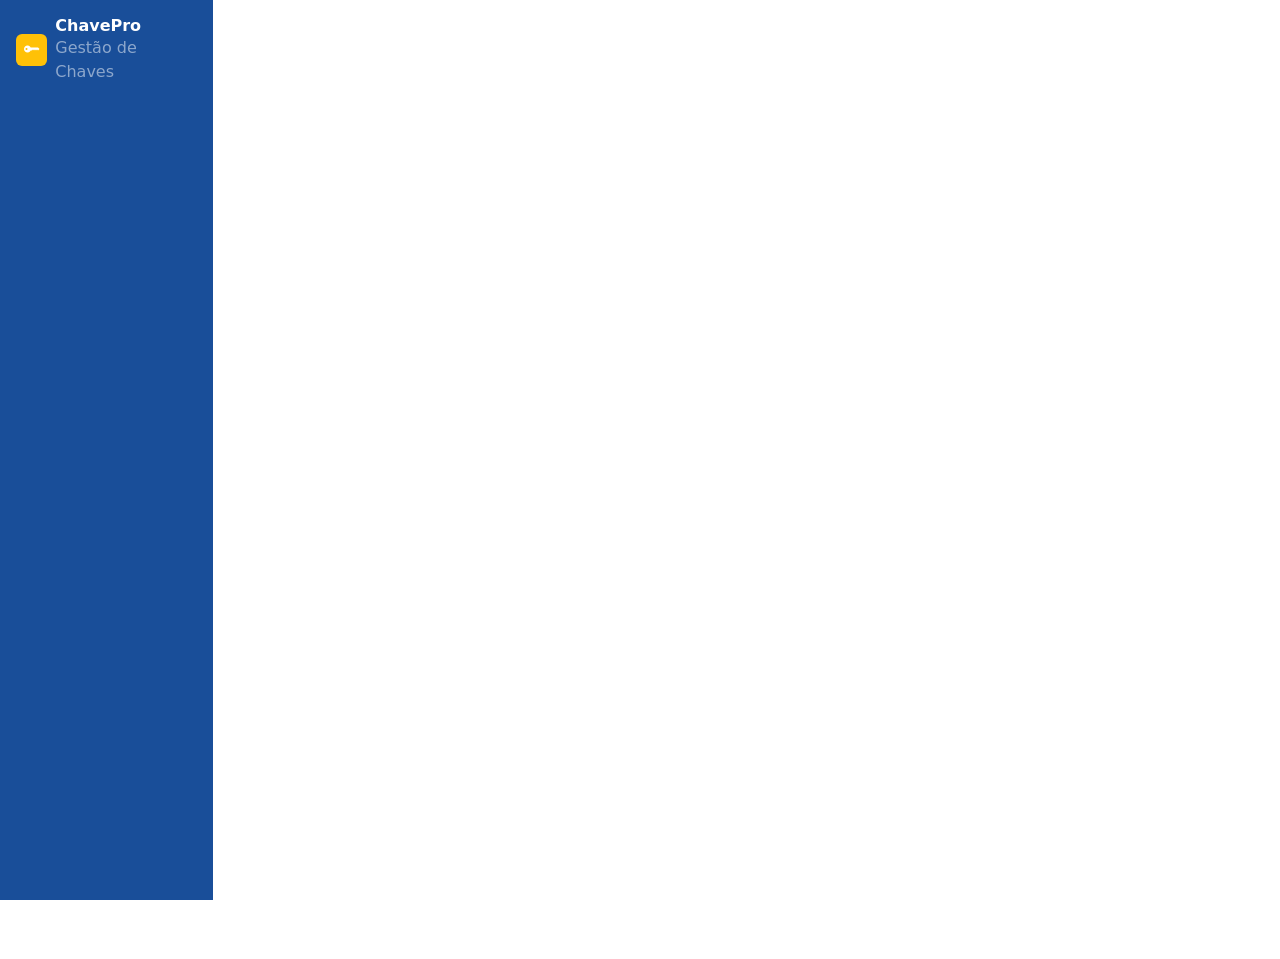
==== atendimento/index.html @ 675e0f7a "jutndo html css bootstrap" ====
<!DOCTYPE html>
<html lang="pt-br">

<head>
    <meta charset="UTF-8">
    <meta name="viewport" content="width=device-width, initial-scale=1.0">
    <title>Document</title>
    <link href="https://cdn.jsdelivr.net/npm/bootstrap@5.3.8/dist/css/bootstrap.min.css" rel="stylesheet"
        integrity="sha384-sRIl4kxILFvY47J16cr9ZwB07vP4J8+LH7qKQnuqkuIAvNWLzeN8tE5YBujZqJLB" crossorigin="anonymous">
    <link rel="stylesheet" href="https://cdn.jsdelivr.net/npm/bootstrap-icons@1.13.1/font/bootstrap-icons.min.css">

    <link rel="stylesheet" href="styles.css">

</head>

<!--   cogio da tela vai terque aparecer em todas  -->

<nav class="col-2 min-vh-100 p-3 d-flex flex-column text-white" style="background-color: #194e99;">
    <div class="d-flex align-items-center mb-4">
        <div class="bg-warning rounded me-2 d-flex align-items-center justify-content-center"
            style="width: 32px; height: 32px; background-color: #e25c1d;">
            <i class="bi bi-key-fill text-white"></i>
        </div>
        <div>
            <div class="fw-bold lh-sm text-white">
                ChavePro
            </div>
            <span class="text-white-50">
                Gestão de Chaves
            </span>
        </div>
    </div>
</nav>
<div class="d-flex align-items-center mb-4 ps-1">
    <div>
        <div class="fw-bold lh-sm text-white fs-6">ChavePro</div>
        <span class="text-white-50" style="font-size: 0.7rem; display: block; margin-top: -2px;">Gestão de
            Chaveiro</span>
    </div>

    

    <!--  
    <main>
        <h2>Atendimento</h2>
        <form>
            <div>
                <label>Cliente</label>
                <input type="text" placeholder="Nome do cliente">
            </div>
            <div>
                <label>Veículo</label>
                <input type="text" placeholder="Modelo / Placa">
            </div>
            <div>
                <label>Serviço</label>
                <select>
                    <option disabled selected>Selecione o serviço</option>
                    <option>Cópia de Chave Simples</option>
                    <option>Abertura de Veículo</option>
                    <option>Codificação de Chave</option>
                </select>
            </div>
            <div>
                <label>Valor</label>
                <input type="text" value="R$ 0,00">
            </div>
            <div>
                <label>Forma de pagamento</label>

                <input type="radio" name="pagamento" id="pix">
                <label for="pix">Pix</label>

                <input type="radio" name="pagamento" id="cartao">
                <label for="cartao">Cartão</label>

                <input type="radio" name="pagamento" id="dinheiro">
                <label for="dinheiro">Dinheiro</label>
            </div>
            <button type="button">Finalizar Atendimento</button>
        </form>
    </main>
    -->
    <script src="https://cdn.jsdelivr.net/npm/bootstrap@5.3.8/dist/js/bootstrap.bundle.min.js"
        integrity="sha384-FKyoEForCGlyvwx9Hj09JcYn3nv7wiPVlz7YYwJrWVcXK/BmnVDxM+D2scQbITxI"
        crossorigin="anonymous"></script>
    </body>

</html>
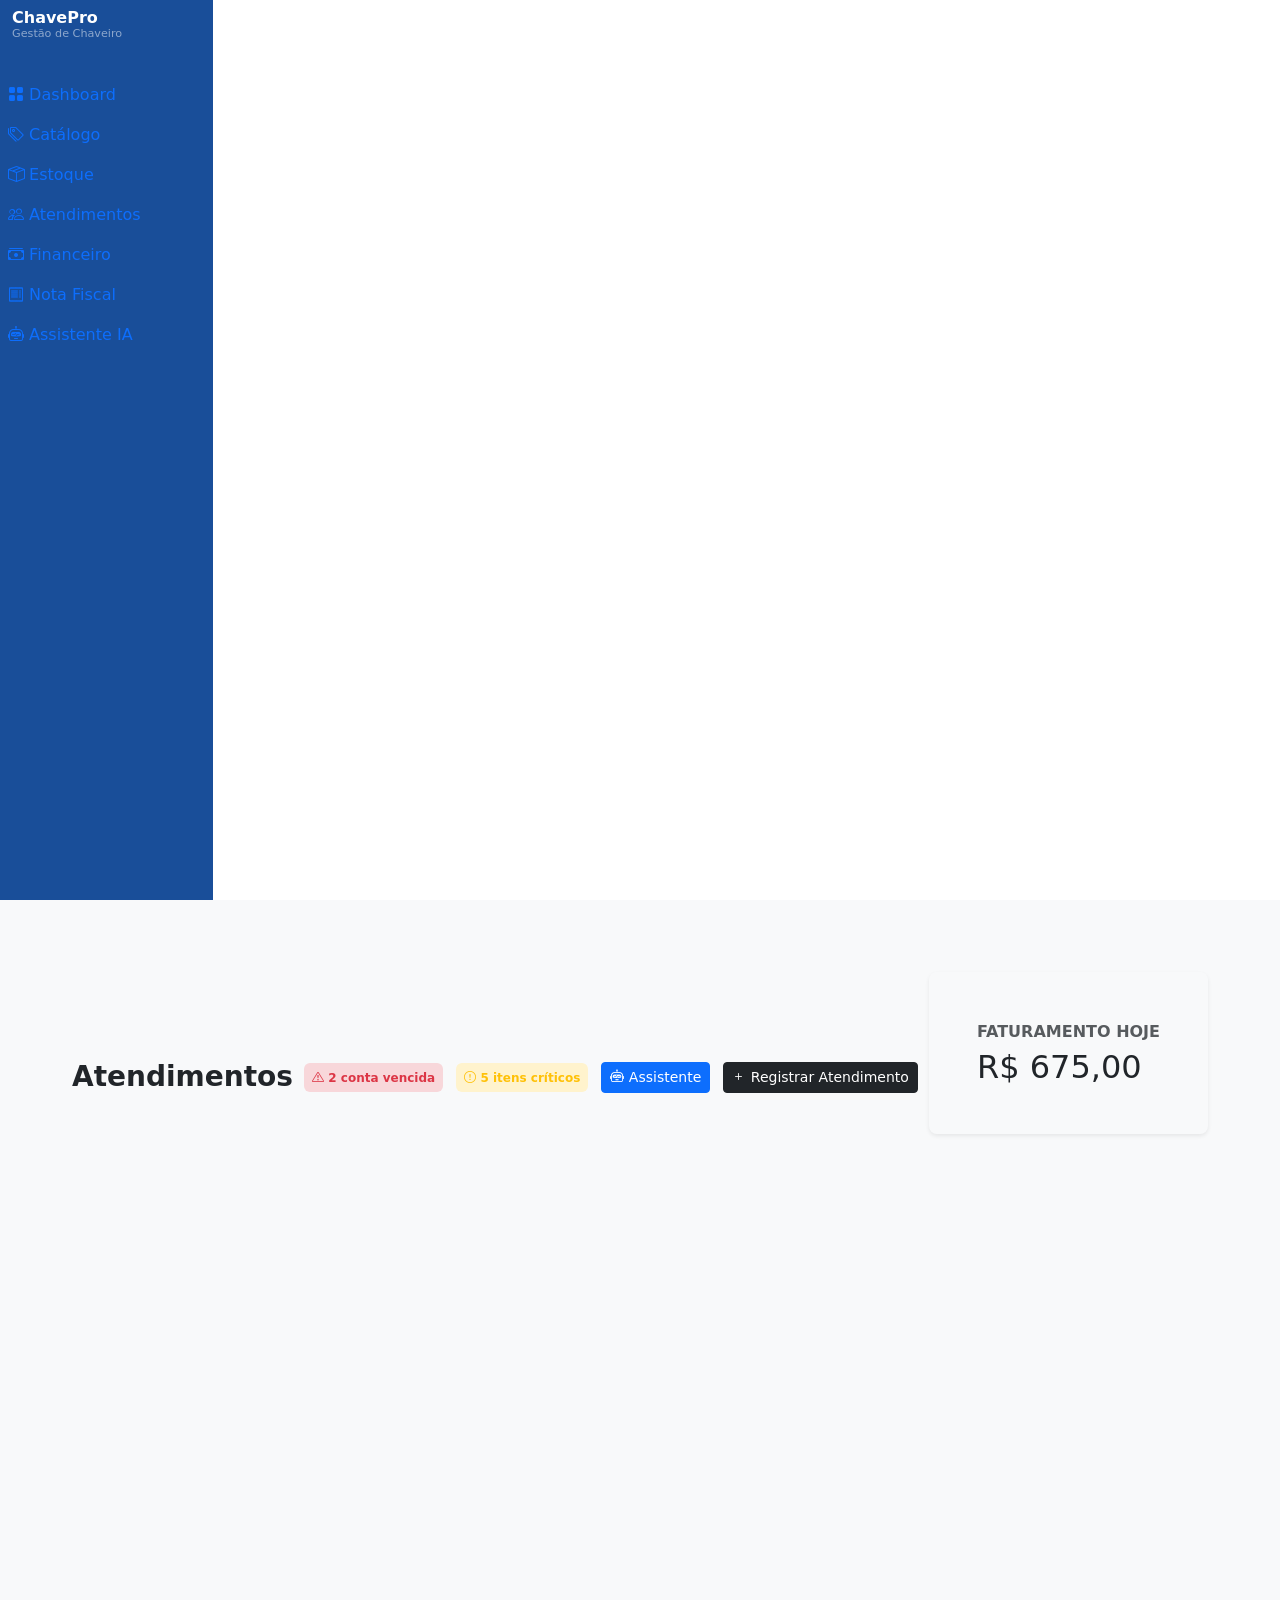
==== commit 7c1f5c1e: "menu" ====
--- a/atendimento/index.html
+++ b/atendimento/index.html
@@ -5,85 +5,100 @@
     <meta charset="UTF-8">
     <meta name="viewport" content="width=device-width, initial-scale=1.0">
     <title>Document</title>
+
     <link href="https://cdn.jsdelivr.net/npm/bootstrap@5.3.8/dist/css/bootstrap.min.css" rel="stylesheet"
         integrity="sha384-sRIl4kxILFvY47J16cr9ZwB07vP4J8+LH7qKQnuqkuIAvNWLzeN8tE5YBujZqJLB" crossorigin="anonymous">
+
     <link rel="stylesheet" href="https://cdn.jsdelivr.net/npm/bootstrap-icons@1.13.1/font/bootstrap-icons.min.css">
 
     <link rel="stylesheet" href="styles.css">
+</head>
+<!-- codigo da tela vai ter que aparecer em todas que o é  head o esqueleto so codigo que esse em azul -->
 
-</head>
+<body>
 
-<!--   cogio da tela vai terque aparecer em todas  -->
+    <header>
 
-<nav class="col-2 min-vh-100 p-3 d-flex flex-column text-white" style="background-color: #194e99;">
-    <div class="d-flex align-items-center mb-4">
-        <div class="bg-warning rounded me-2 d-flex align-items-center justify-content-center"
-            style="width: 32px; height: 32px; background-color: #e25c1d;">
-            <i class="bi bi-key-fill text-white"></i>
+        <nav class="col-2 min-vh-100 p-lg-2 d-flex flex-column text-white" style="background-color: #194e99;">
+
+            <div class="d-flex align-items-center mb-4 ps-1">
+                <div>
+                    <div class="fw-bold lh-sm text-white fs-6">
+                        ChavePro
+                    </div>
+
+                    <span class="text-white-50" style="font-size: 0.7rem; display: block; margin-top: -2px;">
+                        Gestão de Chaveiro
+                    </span>
+                </div>
+            </div>
+
+            <nav class="d-flex flex-column gap-3 mt-3">
+
+                <a href="#" class="menu-item text-decoration-none">
+                    <i class="bi bi-grid-fill"></i> Dashboard
+                </a>
+
+                <a href="#" class="menu-item text-decoration-none">
+                    <i class="bi bi-tags"></i> Catálogo
+                </a>
+
+                <a href="#" class="menu-item text-decoration-none">
+                    <i class="bi bi-box-seam"></i> Estoque
+                </a>
+
+                <a href="#" class="menu-item text-decoration-none">
+                    <i class="bi bi-people"></i> Atendimentos
+                </a>
+
+                <a href="#" class="menu-item text-decoration-none">
+                    <i class="bi bi-cash-stack"></i> Financeiro
+                </a>
+
+                <a href="#" class="menu-item text-decoration-none">
+                    <i class="bi bi-receipt"></i> Nota Fiscal
+                </a>
+
+                <a href="#" class="menu-item text-decoration-none">
+                    <i class="bi bi-robot"></i> Assistente IA
+                </a>
+
+            </nav>
+    </header>
+</body>
+<main class="flex-grow-1 p-5 bg-light  d-flex justify-content-center align-items-center">
+
+    <main class="flex-grow-1 p-4 bg-light min-vh-100">
+
+    <div class="d-flex justify-content-between align-items-center mb-4">
+
+        <h3 class="fw-bold m-0">Atendimentos</h3>
+
+        <div>
+            <span class="badge bg-danger-subtle text-danger me-2 p-2"><i class="bi bi-exclamation-triangle"></i> 2 conta vencida</span>
+
+            <span class="badge bg-warning-subtle text-warning me-2 p-2"><i class="bi bi-exclamation-circle"></i> 5 itens críticos</span>
+
+            <button class="btn btn-primary btn-sm me-2"><i class="bi bi-robot"></i> Assistente</button>
+
+            <button class="btn btn-dark btn-sm"><i class="bi bi-plus"></i> Registrar Atendimento</button>
+
         </div>
-        <div>
-            <div class="fw-bold lh-sm text-white">
-                ChavePro
-            </div>
-            <span class="text-white-50">
-                Gestão de Chaves
-            </span>
+        <div class="shadow-sm p-lg-5 mb-lg-5 rounded-3">
+        <span class="text-uppercase text-muted fw-bold tracking-wider fs-7">Faturamento Hoje</span>
+        <h2 class="fw-extrabold m-0 mt-1 text-dark">R$ 675,00</h2>
         </div>
-    </div>
-</nav>
-<div class="d-flex align-items-center mb-4 ps-1">
-    <div>
-        <div class="fw-bold lh-sm text-white fs-6">ChavePro</div>
-        <span class="text-white-50" style="font-size: 0.7rem; display: block; margin-top: -2px;">Gestão de
-            Chaveiro</span>
-    </div>
 
-    
 
-    <!--  
-    <main>
-        <h2>Atendimento</h2>
-        <form>
-            <div>
-                <label>Cliente</label>
-                <input type="text" placeholder="Nome do cliente">
-            </div>
-            <div>
-                <label>Veículo</label>
-                <input type="text" placeholder="Modelo / Placa">
-            </div>
-            <div>
-                <label>Serviço</label>
-                <select>
-                    <option disabled selected>Selecione o serviço</option>
-                    <option>Cópia de Chave Simples</option>
-                    <option>Abertura de Veículo</option>
-                    <option>Codificação de Chave</option>
-                </select>
-            </div>
-            <div>
-                <label>Valor</label>
-                <input type="text" value="R$ 0,00">
-            </div>
-            <div>
-                <label>Forma de pagamento</label>
 
-                <input type="radio" name="pagamento" id="pix">
-                <label for="pix">Pix</label>
 
-                <input type="radio" name="pagamento" id="cartao">
-                <label for="cartao">Cartão</label>
+</main>
 
-                <input type="radio" name="pagamento" id="dinheiro">
-                <label for="dinheiro">Dinheiro</label>
-            </div>
-            <button type="button">Finalizar Atendimento</button>
-        </form>
-    </main>
-    -->
-    <script src="https://cdn.jsdelivr.net/npm/bootstrap@5.3.8/dist/js/bootstrap.bundle.min.js"
-        integrity="sha384-FKyoEForCGlyvwx9Hj09JcYn3nv7wiPVlz7YYwJrWVcXK/BmnVDxM+D2scQbITxI"
-        crossorigin="anonymous"></script>
-    </body>
+
+<script src="https://cdn.jsdelivr.net/npm/bootstrap@5.3.8/dist/js/bootstrap.bundle.min.js"
+    integrity="sha384-FKyoEForCGlyvwx9Hj09JcYn3nv7wiPVlz7YYwJrWVcXK/BmnVDxM+D2scQbITxI"
+    crossorigin="anonymous"></script>
+
+</body>
 
 </html>
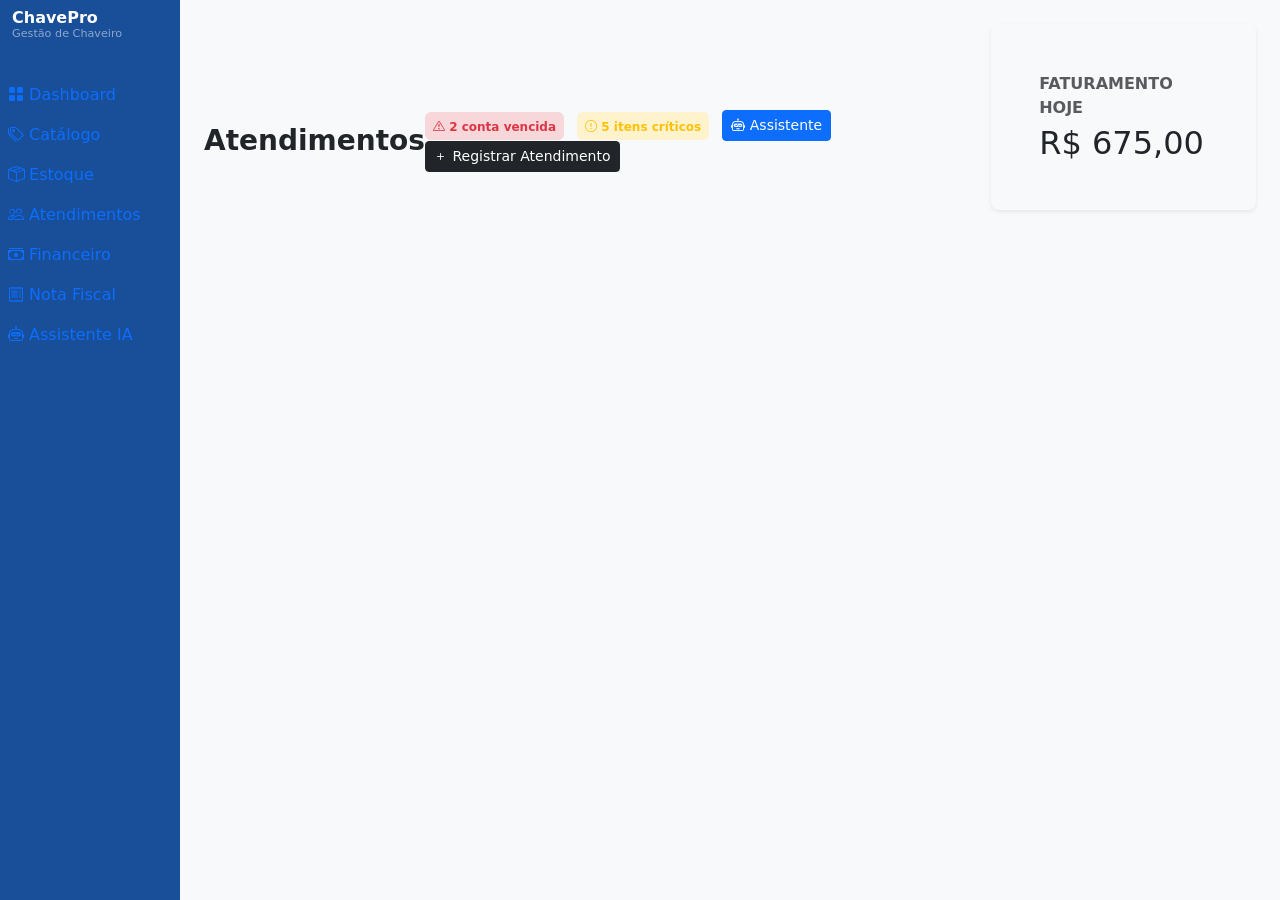
==== commit e88f783a: "corrigindo" ====
--- a/atendimento/index.html
+++ b/atendimento/index.html
@@ -1,104 +1,112 @@
-<!DOCTYPE html>
+<!doctype html>
 <html lang="pt-br">
-
-<head>
-    <meta charset="UTF-8">
-    <meta name="viewport" content="width=device-width, initial-scale=1.0">
+  <head>
+    <meta charset="UTF-8" />
+    <meta name="viewport" content="width=device-width, initial-scale=1.0" />
     <title>Document</title>
 
-    <link href="https://cdn.jsdelivr.net/npm/bootstrap@5.3.8/dist/css/bootstrap.min.css" rel="stylesheet"
-        integrity="sha384-sRIl4kxILFvY47J16cr9ZwB07vP4J8+LH7qKQnuqkuIAvNWLzeN8tE5YBujZqJLB" crossorigin="anonymous">
+    <link
+      href="https://cdn.jsdelivr.net/npm/bootstrap@5.3.8/dist/css/bootstrap.min.css"
+      rel="stylesheet"
+      integrity="sha384-sRIl4kxILFvY47J16cr9ZwB07vP4J8+LH7qKQnuqkuIAvNWLzeN8tE5YBujZqJLB"
+      crossorigin="anonymous"
+    />
 
-    <link rel="stylesheet" href="https://cdn.jsdelivr.net/npm/bootstrap-icons@1.13.1/font/bootstrap-icons.min.css">
+    <link
+      rel="stylesheet"
+      href="https://cdn.jsdelivr.net/npm/bootstrap-icons@1.13.1/font/bootstrap-icons.min.css"
+    />
 
-    <link rel="stylesheet" href="styles.css">
-</head>
-<!-- codigo da tela vai ter que aparecer em todas que o é  head o esqueleto so codigo que esse em azul -->
+    <link rel="stylesheet" href="styles.css" />
+  </head>
+  <!-- codigo da tela vai ter que aparecer em todas que o é  head o esqueleto so codigo que esse em azul -->
 
-<body>
+  <body>
+    <div class="d-flex">
+      <header>
+        <nav
+          class="col-2 min-vh-100 p-lg-2 d-flex flex-column text-white"
+          style="background-color: #194e99; width: 180px"
+        >
+          <div class="d-flex align-items-center mb-4 ps-1">
+            <div>
+              <div class="fw-bold lh-sm text-white fs-6">ChavePro</div>
 
-    <header>
+              <span
+                class="text-white-50"
+                style="font-size: 0.7rem; display: block; margin-top: -2px"
+              >
+                Gestão de Chaveiro
+              </span>
+            </div>
+          </div>
 
-        <nav class="col-2 min-vh-100 p-lg-2 d-flex flex-column text-white" style="background-color: #194e99;">
+          <nav class="d-flex flex-column gap-3 mt-3">
+            <a href="#" class="menu-item text-decoration-none">
+              <i class="bi bi-grid-fill"></i> Dashboard
+            </a>
 
-            <div class="d-flex align-items-center mb-4 ps-1">
-                <div>
-                    <div class="fw-bold lh-sm text-white fs-6">
-                        ChavePro
-                    </div>
+            <a href="#" class="menu-item text-decoration-none">
+              <i class="bi bi-tags"></i> Catálogo
+            </a>
 
-                    <span class="text-white-50" style="font-size: 0.7rem; display: block; margin-top: -2px;">
-                        Gestão de Chaveiro
-                    </span>
-                </div>
-            </div>
+            <a href="#" class="menu-item text-decoration-none">
+              <i class="bi bi-box-seam"></i> Estoque
+            </a>
 
-            <nav class="d-flex flex-column gap-3 mt-3">
+            <a href="#" class="menu-item text-decoration-none">
+              <i class="bi bi-people"></i> Atendimentos
+            </a>
 
-                <a href="#" class="menu-item text-decoration-none">
-                    <i class="bi bi-grid-fill"></i> Dashboard
-                </a>
+            <a href="#" class="menu-item text-decoration-none">
+              <i class="bi bi-cash-stack"></i> Financeiro
+            </a>
 
-                <a href="#" class="menu-item text-decoration-none">
-                    <i class="bi bi-tags"></i> Catálogo
-                </a>
+            <a href="#" class="menu-item text-decoration-none">
+              <i class="bi bi-receipt"></i> Nota Fiscal
+            </a>
 
-                <a href="#" class="menu-item text-decoration-none">
-                    <i class="bi bi-box-seam"></i> Estoque
-                </a>
+            <a href="#" class="menu-item text-decoration-none">
+              <i class="bi bi-robot"></i> Assistente IA
+            </a>
+          </nav>
+        </nav>
+      </header>
 
-                <a href="#" class="menu-item text-decoration-none">
-                    <i class="bi bi-people"></i> Atendimentos
-                </a>
+      <main class="flex-grow-1 p-4 bg-light min-vh-100">
+        <div class="d-flex justify-content-between align-items-center mb-4">
+          <h3 class="fw-bold m-0">Atendimentos</h3>
 
-                <a href="#" class="menu-item text-decoration-none">
-                    <i class="bi bi-cash-stack"></i> Financeiro
-                </a>
+          <div>
+            <span class="badge bg-danger-subtle text-danger me-2 p-2"
+              ><i class="bi bi-exclamation-triangle"></i> 2 conta vencida</span
+            >
 
-                <a href="#" class="menu-item text-decoration-none">
-                    <i class="bi bi-receipt"></i> Nota Fiscal
-                </a>
+            <span class="badge bg-warning-subtle text-warning me-2 p-2"
+              ><i class="bi bi-exclamation-circle"></i> 5 itens críticos</span
+            >
 
-                <a href="#" class="menu-item text-decoration-none">
-                    <i class="bi bi-robot"></i> Assistente IA
-                </a>
+            <button class="btn btn-primary btn-sm me-2">
+              <i class="bi bi-robot"></i> Assistente
+            </button>
 
-            </nav>
-    </header>
-</body>
-<main class="flex-grow-1 p-5 bg-light  d-flex justify-content-center align-items-center">
-
-    <main class="flex-grow-1 p-4 bg-light min-vh-100">
-
-    <div class="d-flex justify-content-between align-items-center mb-4">
-
-        <h3 class="fw-bold m-0">Atendimentos</h3>
-
-        <div>
-            <span class="badge bg-danger-subtle text-danger me-2 p-2"><i class="bi bi-exclamation-triangle"></i> 2 conta vencida</span>
-
-            <span class="badge bg-warning-subtle text-warning me-2 p-2"><i class="bi bi-exclamation-circle"></i> 5 itens críticos</span>
-
-            <button class="btn btn-primary btn-sm me-2"><i class="bi bi-robot"></i> Assistente</button>
-
-            <button class="btn btn-dark btn-sm"><i class="bi bi-plus"></i> Registrar Atendimento</button>
-
+            <button class="btn btn-dark btn-sm">
+              <i class="bi bi-plus"></i> Registrar Atendimento
+            </button>
+          </div>
+          <div class="shadow-sm p-lg-5 mb-lg-5 rounded-3">
+            <span class="text-uppercase text-muted fw-bold tracking-wider fs-7"
+              >Faturamento Hoje</span
+            >
+            <h2 class="fw-extrabold m-0 mt-1 text-dark">R$ 675,00</h2>
+          </div>
         </div>
-        <div class="shadow-sm p-lg-5 mb-lg-5 rounded-3">
-        <span class="text-uppercase text-muted fw-bold tracking-wider fs-7">Faturamento Hoje</span>
-        <h2 class="fw-extrabold m-0 mt-1 text-dark">R$ 675,00</h2>
-        </div>
-
-
-
-
-</main>
-
-
-<script src="https://cdn.jsdelivr.net/npm/bootstrap@5.3.8/dist/js/bootstrap.bundle.min.js"
-    integrity="sha384-FKyoEForCGlyvwx9Hj09JcYn3nv7wiPVlz7YYwJrWVcXK/BmnVDxM+D2scQbITxI"
-    crossorigin="anonymous"></script>
-
-</body>
-
-</html>+      </main>
+    </div>
+    <script
+      src="https://cdn.jsdelivr.net/npm/bootstrap@5.3.8/dist/js/bootstrap.bundle.min.js"
+      integrity="sha384-FKyoEForCGlyvwx9Hj09JcYn3nv7wiPVlz7YYwJrWVcXK/BmnVDxM+D2scQbITxI"
+      crossorigin="anonymous"
+    ></script>
+  </body>
+</html>
